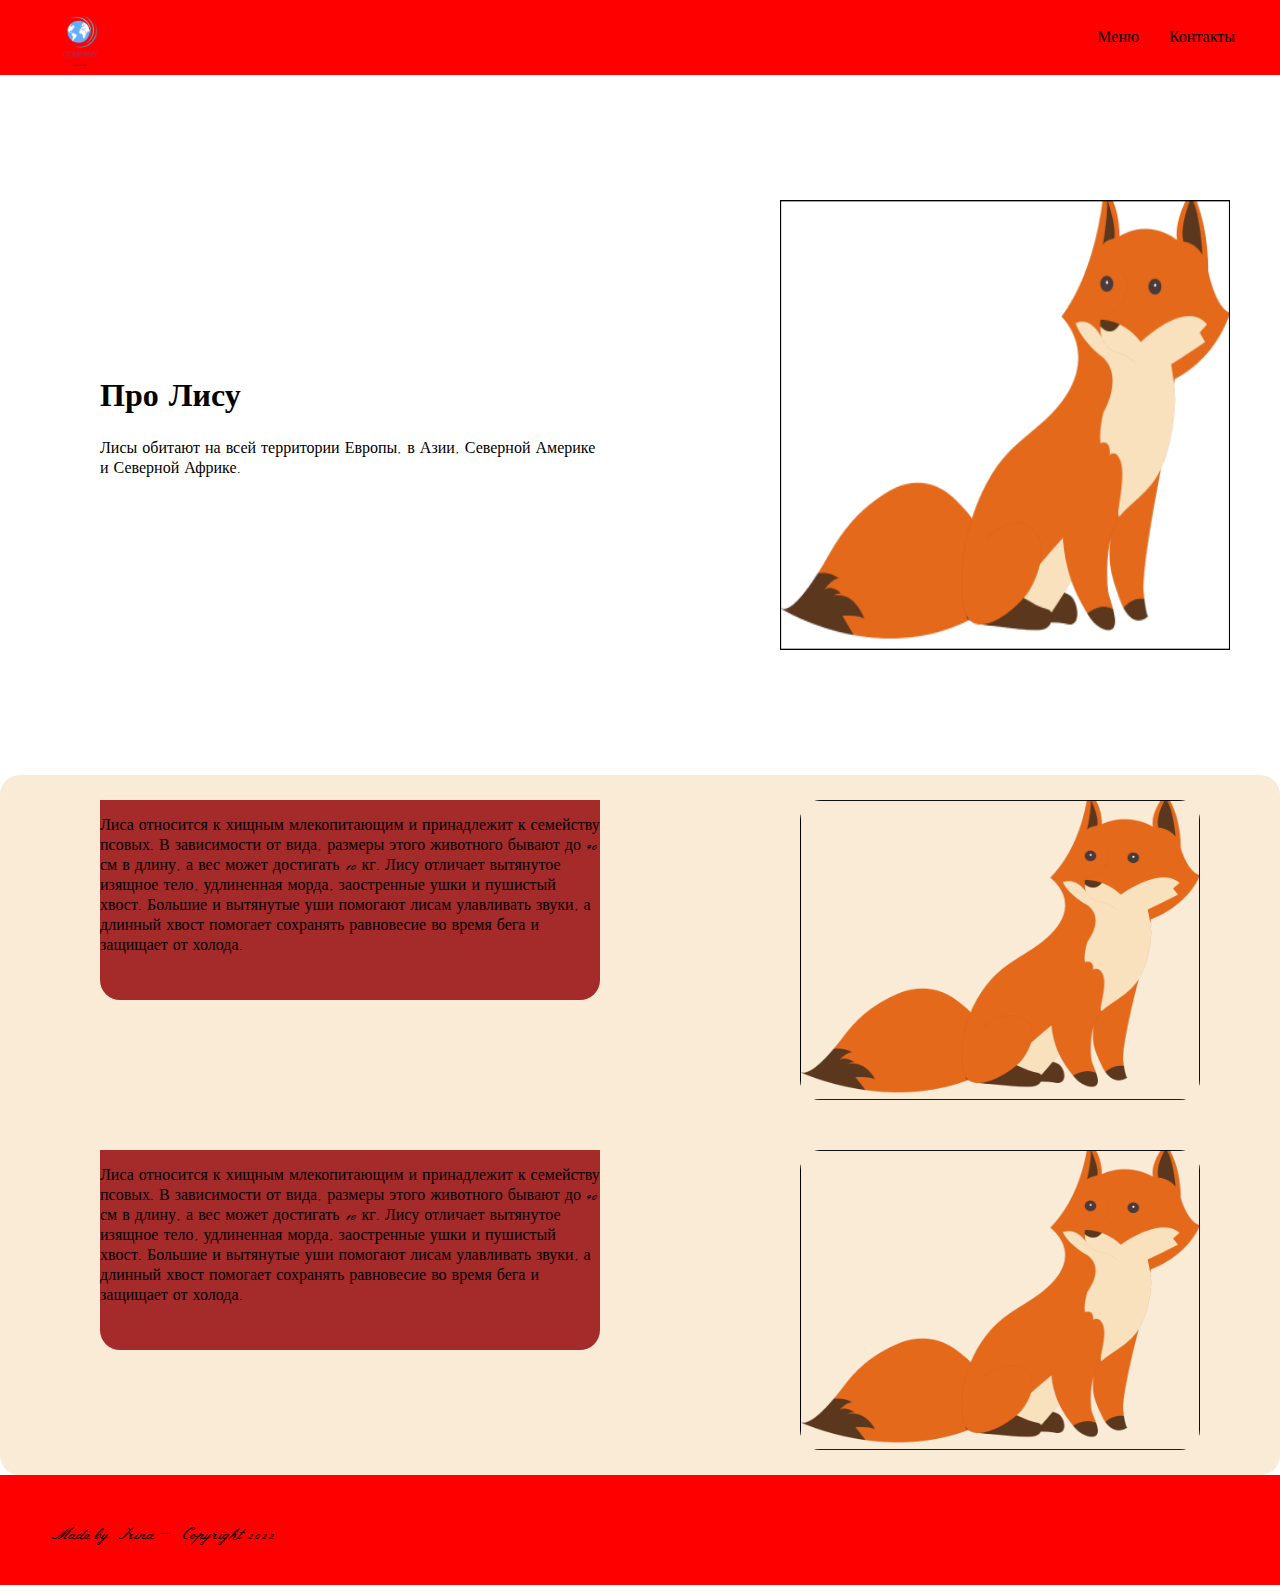
==== index.html @ f3fd645c "Add files via upload" ====
<!DOCTYPE html>
<html lang="en">
<head>
    <meta charset="UTF-8">
    <link rel="stylesheet" href="style.css">
    <title>Document</title>
</head>
<body>
    <header>
        <img src="—Pngtree—creative company_1420804.png" alt="" width="60" height="60px">
        <nav>
            <a>Меню</a>
            <a>Контакты</a>
        </nav>
    </header>
    <main>
        <article class="one">
            <div class="text">
                <h1>Про Лису</h1>
                <p>Лисы обитают на всей территории Европы, в Азии, Северной Америке и Северной Африке.</p>
            </div>
            <img src="Rectangle 1.png" alt="" width="450" height="450px">
        </article>
        <article class="two">
            <div class="text">
                <p>Лиса относится к хищным млекопитающим и принадлежит к семейству псовых. В зависимости от вида, размеры этого животного бывают до 90 см в длину, а вес может достигать 10 кг. 

                    Лису отличает вытянутое изящное тело, удлиненная морда, заостренные ушки  и пушистый хвост.  Большие и вытянутые уши помогают лисам улавливать  звуки, а длинный хвост помогает сохранять равновесие во время бега и защищает от холода. </p>
            </div>
            <img src="Rectangle 1.png" alt="">
            <div class="text">
                <p>Лиса относится к хищным млекопитающим и принадлежит к семейству псовых. В зависимости от вида, размеры этого животного бывают до 90 см в длину, а вес может достигать 10 кг. 

                    Лису отличает вытянутое изящное тело, удлиненная морда, заостренные ушки  и пушистый хвост.  Большие и вытянутые уши помогают лисам улавливать  звуки, а длинный хвост помогает сохранять равновесие во время бега и защищает от холода. </p>
            </div>
            <img src="Rectangle 1.png" alt="">
            
        </article>
    </main>
    <footer>
        <p>Made by Irina — Copyright 2022</p>
    </footer>
</body>
</html>
---- style.css ----
@import url('https://fonts.googleapis.com/css2?family=Manrope:wght@200;300;400;500;600;700;800&family=Meie+Script&display=swap');

body{
    margin: 0;
    font-family: 'Meie Script', cursive;
}
header{
    background-color: red;
    height: 75px;
    display: flex;
    flex-flow: row nowrap;
    justify-content: space-between;
    align-items: center;

}
header nav{
    margin-right: 20px;
}
header a{
    margin-right: 25px;
}

header img{
    margin-left: 50px;
}
.one{

    height: 700px;
    display: flex;
    flex-flow: row nowrap;
    justify-content: space-between;
    align-items: center;
}
.one>.text{
    margin-left: 100px;
    width: 500px;
}

.one>img{
    margin-right: 50px;
}
.two{
    height: 700px;
    display: flex;
    background-color: antiquewhite;
    flex-wrap:wrap;
    align-content:space-around;
    border-radius: 20px;
}
.two>.text{
    width: 500px;
    margin-left: 100px;
    background-color: brown;
    height: 200px;
    border-bottom-right-radius:20px;
    border-bottom-left-radius: 20px;
}
.two>img{
    margin-left: 200px;
    border-radius: 20px;
    height: 300px;
    width: 400px;
}
footer{
    
    height: 110px;
    background-color: red;
}
footer>p{
    margin: 0;
    padding: 50px;
}
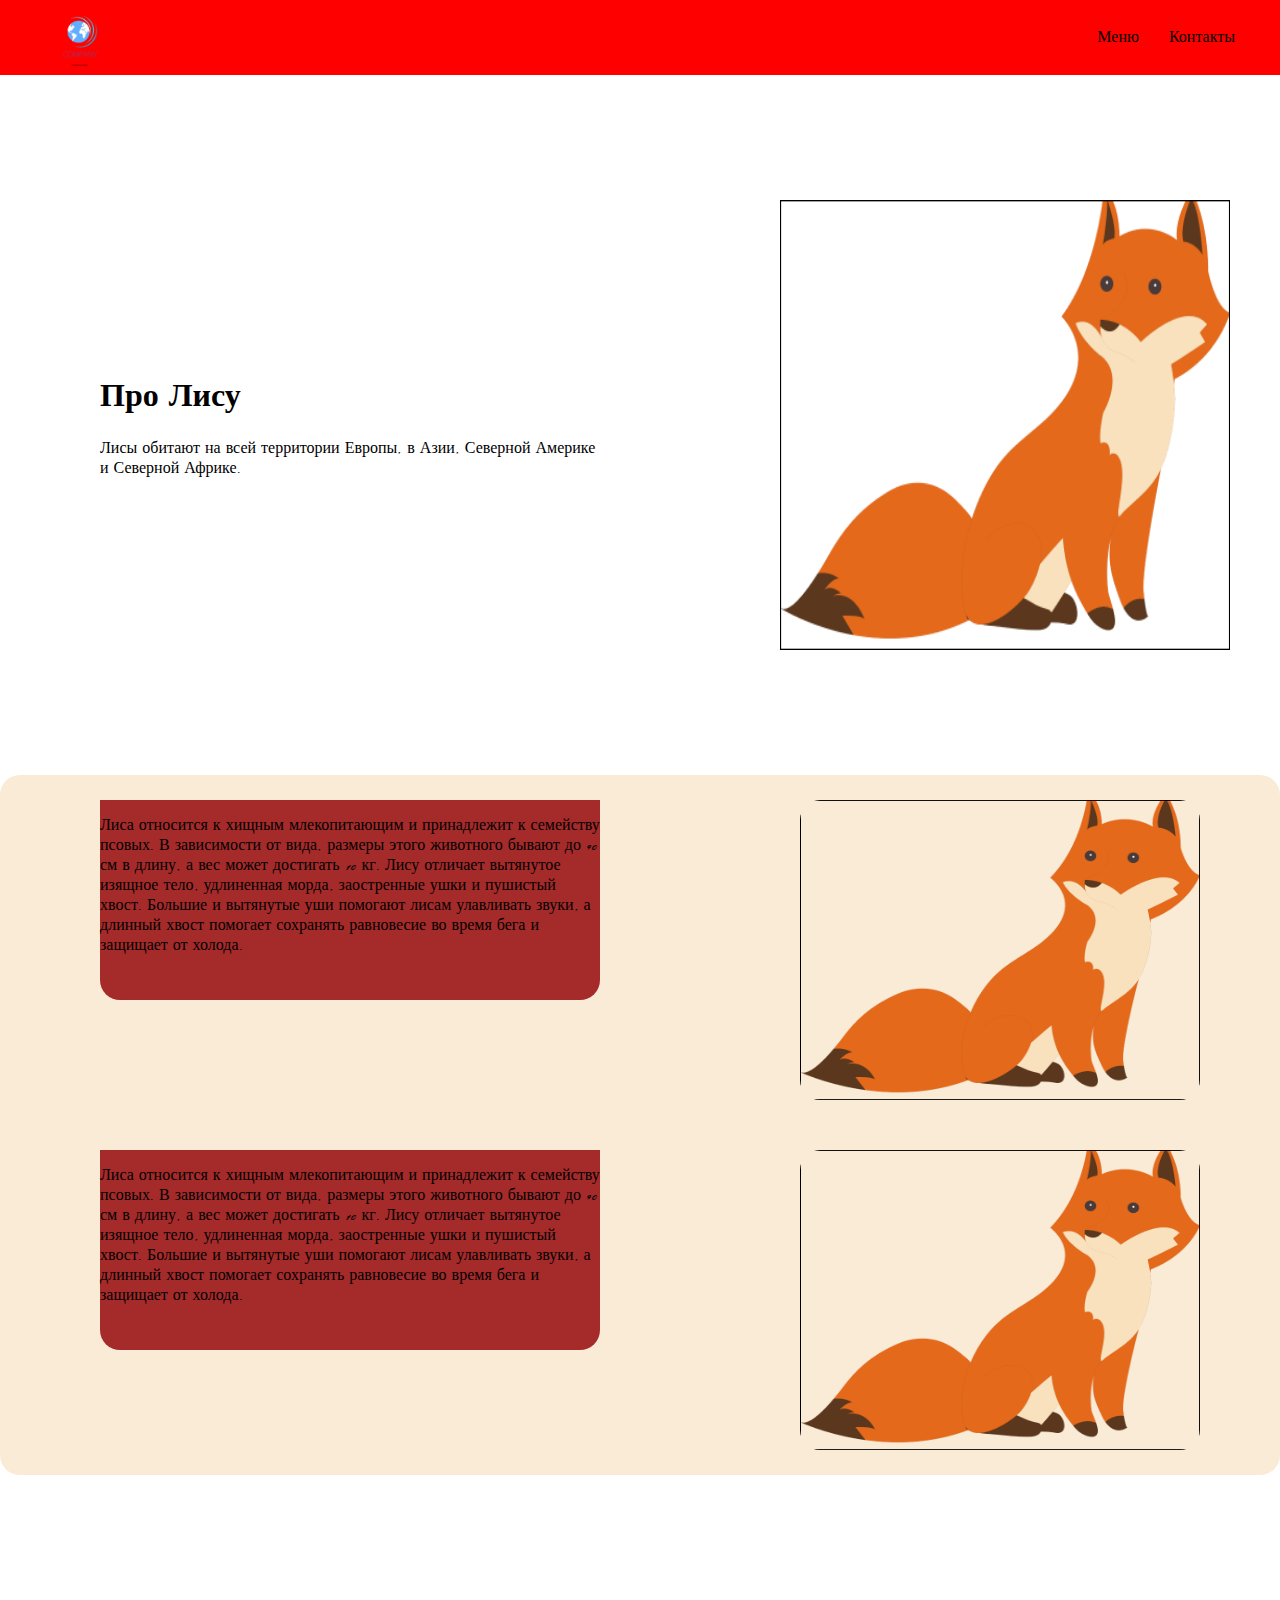
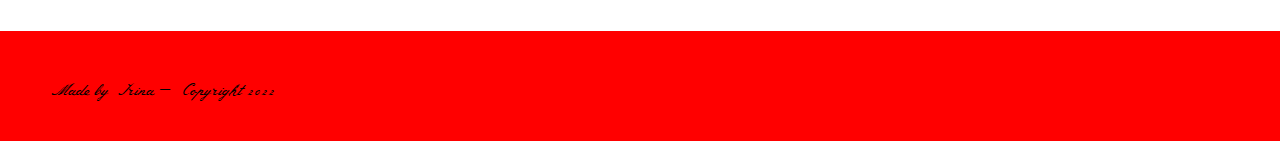
==== commit f12aaad6: "Update index.html" ====
--- a/index.html
+++ b/index.html
@@ -1,6 +1,22 @@
 <!DOCTYPE html>
 <html lang="en">
 <head>
+    <!-- Yandex.Metrika counter -->
+<script type="text/javascript" >
+   (function(m,e,t,r,i,k,a){m[i]=m[i]||function(){(m[i].a=m[i].a||[]).push(arguments)};
+   m[i].l=1*new Date();
+   for (var j = 0; j < document.scripts.length; j++) {if (document.scripts[j].src === r) { return; }}
+   k=e.createElement(t),a=e.getElementsByTagName(t)[0],k.async=1,k.src=r,a.parentNode.insertBefore(k,a)})
+   (window, document, "script", "https://mc.yandex.ru/metrika/tag.js", "ym");
+
+   ym(91839463, "init", {
+        clickmap:true,
+        trackLinks:true,
+        accurateTrackBounce:true
+   });
+</script>
+<noscript><div><img src="https://mc.yandex.ru/watch/91839463" style="position:absolute; left:-9999px;" alt="" /></div></noscript>
+<!-- /Yandex.Metrika counter -->
     <meta charset="UTF-8">
     <link rel="stylesheet" href="style.css">
     <title>Document</title>
@@ -36,9 +52,10 @@
             <img src="Rectangle 1.png" alt="">
             
         </article>
+        <script src="https://yastatic.net/s3/frontend/forms/_/embed.js"></script><iframe src="https://forms.yandex.ru/u/63a8167bf47e732ad3202d0c/?iframe=1" frameborder="0" name="ya-form-63a8167bf47e732ad3202d0c" width="650"></iframe>
     </main>
     <footer>
         <p>Made by Irina — Copyright 2022</p>
     </footer>
 </body>
-</html>+</html>
